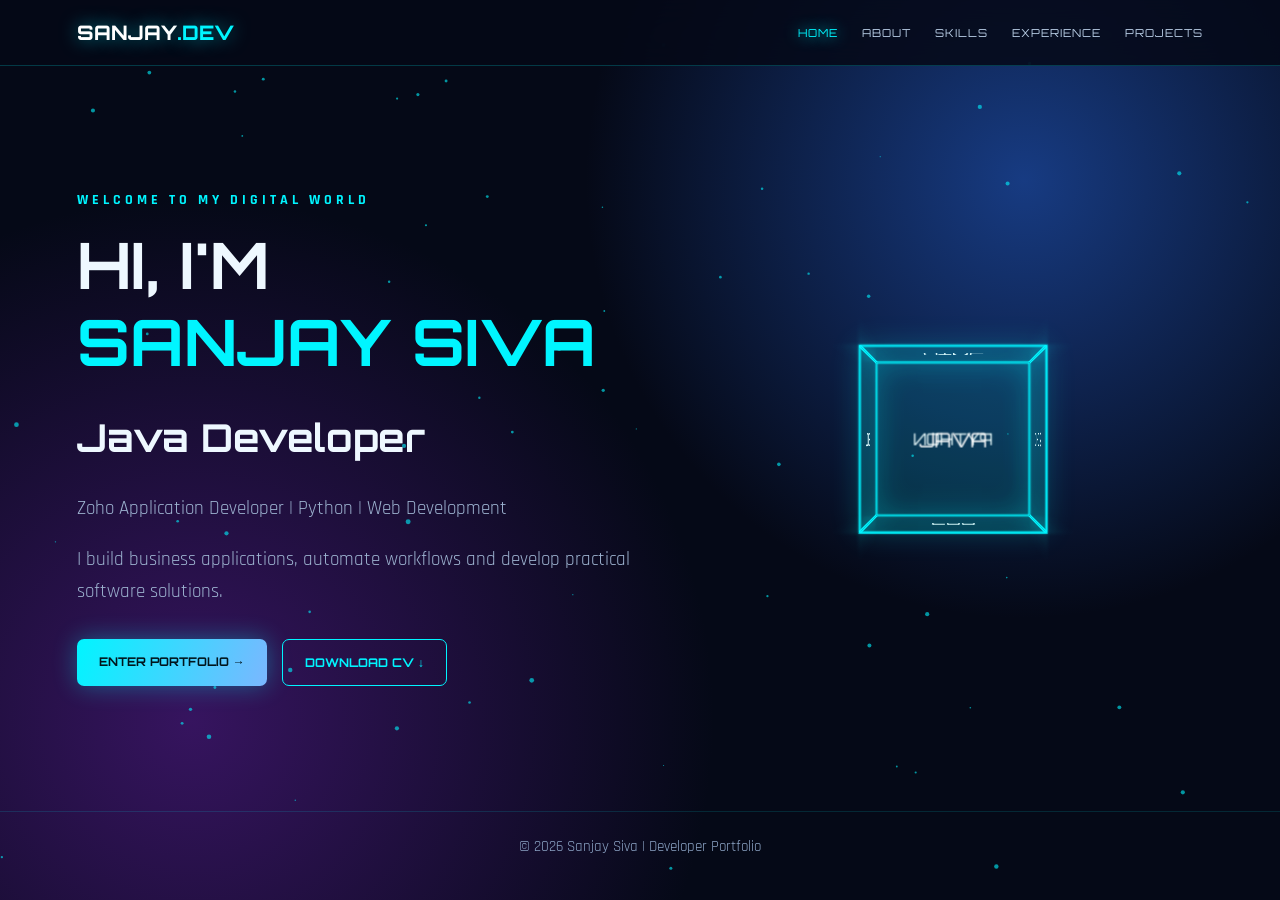
==== index.html @ 7db8daa1 "Add files via upload" ====
<!DOCTYPE html>
<html lang="en">
<head>
  <meta charset="UTF-8">
  <meta name="viewport" content="width=device-width,initial-scale=1">
  <title>Sanjay Siva | Home</title>
  <link rel="stylesheet" href="style.css">
  <script src="script.js" defer></script>
</head>
<body>
<canvas id="particles"></canvas>
<header class="header">
  <a href="index.html" class="logo">SANJAY<span>.DEV</span></a>
  <button class="menu-btn" aria-label="Open menu">☰</button>
  <nav class="nav">
    <a class="active" href="index.html">HOME</a>
    <a href="about.html">ABOUT</a>
    <a href="skills.html">SKILLS</a>
    <a href="experience.html">EXPERIENCE</a>
    <a href="projects.html">PROJECTS</a>
  </nav>
</header>

<main class="page hero">
  <div class="hero-text">
    <div class="eyebrow">WELCOME TO MY DIGITAL WORLD</div>
    <h1>HI, I'M<br><span>SANJAY SIVA</span></h1>
    <h2>Java Developer</h2>
    <p>Zoho Application Developer | Python | Web Development</p>
    <p>I build business applications, automate workflows
       and develop practical software solutions.</p>
    <div class="buttons">
      <a class="btn btn-primary" href="about.html">ENTER PORTFOLIO →</a>
      <a class="btn btn-outline" href="resume.pdf" download>DOWNLOAD CV ↓</a>
    </div>
  </div>
  <div class="scene">
    <div class="cube">
      <div class="cube-face front">JAVA</div>
      <div class="cube-face back">PYTHON</div>
      <div class="cube-face right">ZOHO</div>
      <div class="cube-face left">SQL</div>
      <div class="cube-face top">HTML</div>
      <div class="cube-face bottom">CSS</div>
    </div>
  </div>
</main>
<footer>© 2026 Sanjay Siva | Developer Portfolio</footer>
</body>
</html>
---- style.css ----
@import url('https://fonts.googleapis.com/css2?family=Orbitron:wght@400;600;700;800&family=Rajdhani:wght@400;500;600;700&display=swap');

:root {
  --bg:#050917;
  --panel:#0d1730;
  --cyan:#00f5ff;
  --purple:#9a5cff;
  --text:#eef8ff;
  --muted:#9cb2cf;
}
* {box-sizing:border-box}
html {scroll-behavior:smooth}
body {
  margin:0;
  min-height:100vh;
  color:var(--text);
  background:var(--bg);
  font-family:'Rajdhani',sans-serif;
  font-size:19px;
  overflow-x:hidden;
}
body::before {
  content:"";
  position:fixed;
  inset:0;
  z-index:-2;
  background:
    radial-gradient(circle at 80% 20%,#173b82 0%,transparent 35%),
    radial-gradient(circle at 15% 80%,#36145f 0%,transparent 40%),
    #050917;
}
#particles {
  position:fixed;
  inset:0;
  z-index:-1;
  pointer-events:none;
}
h1,h2,h3,.logo,.nav a,.btn {
  font-family:'Orbitron',sans-serif;
}
a {text-decoration:none;color:inherit}
.header {
  display:flex;
  justify-content:space-between;
  align-items:center;
  padding:20px 6%;
  border-bottom:1px solid #00f5ff35;
  background:#050917d9;
  backdrop-filter:blur(16px);
  position:sticky;
  top:0;
  z-index:100;
}
.logo {
  font-size:20px;
  font-weight:800;
  color:white;
  text-shadow:0 0 18px #00f5ff88;
}
.logo span {color:var(--cyan)}
.nav {display:flex;gap:24px;align-items:center}
.nav a {
  font-size:11px;
  letter-spacing:1px;
  color:#b7cce4;
  transition:.3s;
}
.nav a:hover,.nav a.active {
  color:var(--cyan);
  text-shadow:0 0 15px var(--cyan);
}
.menu-btn {
  display:none;
  background:none;
  border:1px solid var(--cyan);
  color:var(--cyan);
  padding:8px 13px;
  border-radius:6px;
}
.page {
  width:min(1200px,88%);
  margin:auto;
  min-height:calc(100vh - 155px);
  padding:75px 0;
  animation:appear .65s ease both;
}
@keyframes appear {
  from {opacity:0;transform:translateY(22px)}
  to {opacity:1;transform:translateY(0)}
}
.eyebrow {
  color:var(--cyan);
  letter-spacing:4px;
  font-size:14px;
  font-weight:700;
}
h1 {
  font-size:clamp(34px,5vw,70px);
  line-height:1.2;
  margin:18px 0;
}
h1 span,h2 span {color:var(--cyan)}
h2 {font-size:clamp(26px,3vw,42px)}
h3 {font-size:17px}
p {color:var(--muted);line-height:1.7}
.hero {
  display:grid;
  grid-template-columns:1.15fr 1fr;
  align-items:center;
  gap:50px;
}
.hero-text p {max-width:600px}
.buttons {
  display:flex;
  gap:15px;
  flex-wrap:wrap;
  margin-top:30px;
}
.btn {
  display:inline-block;
  padding:15px 22px;
  border-radius:7px;
  font-size:12px;
  font-weight:700;
  transition:.3s;
}
.btn-primary {
  color:#00151d;
  background:linear-gradient(110deg,var(--cyan),#7bb7ff);
  box-shadow:0 0 25px #00f5ff55;
}
.btn-outline {
  border:1px solid var(--cyan);
  color:var(--cyan);
}
.btn:hover {
  transform:translateY(-5px);
  box-shadow:0 0 30px #00f5ff77;
}
.scene {
  height:340px;
  display:flex;
  align-items:center;
  justify-content:center;
  perspective:850px;
}
.cube {
  width:170px;
  height:170px;
  position:relative;
  transform-style:preserve-3d;
  animation:spin 12s linear infinite;
}
.cube-face {
  position:absolute;
  width:170px;
  height:170px;
  display:flex;
  align-items:center;
  justify-content:center;
  background:#00f5ff12;
  border:2px solid var(--cyan);
  box-shadow:inset 0 0 35px #00f5ff33,0 0 25px #00f5ff33;
  font-family:'Orbitron',sans-serif;
  font-size:18px;
  color:white;
}
.front {transform:translateZ(85px)}
.back {transform:rotateY(180deg) translateZ(85px)}
.right {transform:rotateY(90deg) translateZ(85px)}
.left {transform:rotateY(-90deg) translateZ(85px)}
.top {transform:rotateX(90deg) translateZ(85px)}
.bottom {transform:rotateX(-90deg) translateZ(85px)}
@keyframes spin {
  from {transform:rotateX(-20deg) rotateY(0)}
  to {transform:rotateX(340deg) rotateY(360deg)}
}
.grid {
  display:grid;
  grid-template-columns:repeat(3,minmax(0,1fr));
  gap:22px;
  margin-top:40px;
}
.card {
  background:linear-gradient(145deg,#101e3aee,#091326ee);
  border:1px solid #00f5ff33;
  padding:28px;
  border-radius:14px;
  transition:.35s;
  transform-style:preserve-3d;
}
.card:hover {
  transform:perspective(700px) rotateX(4deg) rotateY(-5deg) translateY(-8px);
  border-color:var(--cyan);
  box-shadow:0 15px 40px #00f5ff22;
}
.card h3 {color:white}
.tag {
  display:inline-block;
  margin:5px;
  padding:7px 12px;
  border-radius:6px;
  color:#b7faff;
  border:1px solid #00f5ff44;
  background:#00f5ff10;
  font-size:15px;
}
.timeline {
  border-left:2px solid var(--cyan);
  padding-left:28px;
  margin-top:40px;
}
.timeline .card {margin-bottom:22px}
.date {
  color:var(--cyan);
  font-size:14px;
  letter-spacing:1px;
}
.highlight {
  color:var(--cyan);
  text-shadow:0 0 20px #00f5ff66;
}
.profile-box {
  border:1px solid #00f5ff55;
  background:#0d1730dd;
  border-radius:18px;
  padding:30px;
  box-shadow:0 0 45px #00f5ff16;
}
footer {
  text-align:center;
  padding:25px;
  border-top:1px solid #00f5ff22;
  color:#8da5c6;
  font-size:15px;
}
@media(max-width:850px) {
  .hero {grid-template-columns:1fr}
  .grid {grid-template-columns:repeat(2,1fr)}
}
@media(max-width:650px) {
  .header {padding:18px 5%}
  .menu-btn {display:block}
  .nav {
    display:none;
    position:absolute;
    top:67px;
    left:0;
    right:0;
    padding:25px;
    flex-direction:column;
    background:#0a1530;
  }
  .nav.open {display:flex}
  .grid {grid-template-columns:1fr}
  .page {padding:50px 0}
  .scene {height:270px}
  .cube,.cube-face {width:130px;height:130px}
  .front {transform:translateZ(65px)}
  .back {transform:rotateY(180deg) translateZ(65px)}
  .right {transform:rotateY(90deg) translateZ(65px)}
  .left {transform:rotateY(-90deg) translateZ(65px)}
  .top {transform:rotateX(90deg) translateZ(65px)}
  .bottom {transform:rotateX(-90deg) translateZ(65px)}
}
@media(prefers-reduced-motion:reduce) {
  .cube {animation:none}
  .page {animation:none}
}
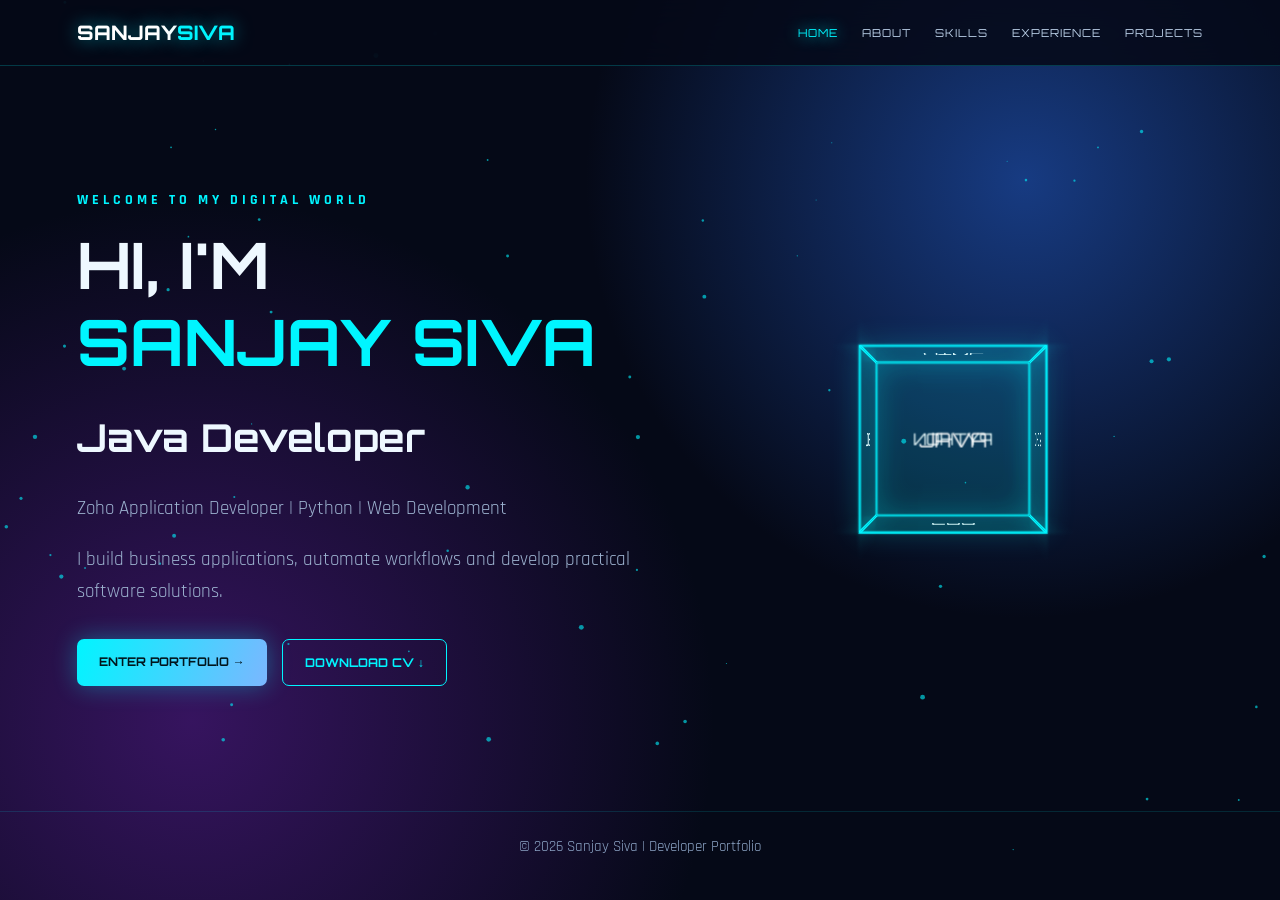
==== commit 2ec53e90: "Fix HTML formatting and structure" ====
--- a/index.html
+++ b/index.html
@@ -11,7 +11,7 @@
 <body>
 <canvas id="particles"></canvas>
 <header class="header">
-  <a href="index.html" class="logo">SANJAY<span>.DEV</span></a>
+  <a href="index.html" class="logo">SANJAY<span>SIVA</span></a>
   <button class="menu-btn" aria-label="Open menu">☰</button>
   <nav class="nav">
     <a class="active" href="index.html">HOME</a>
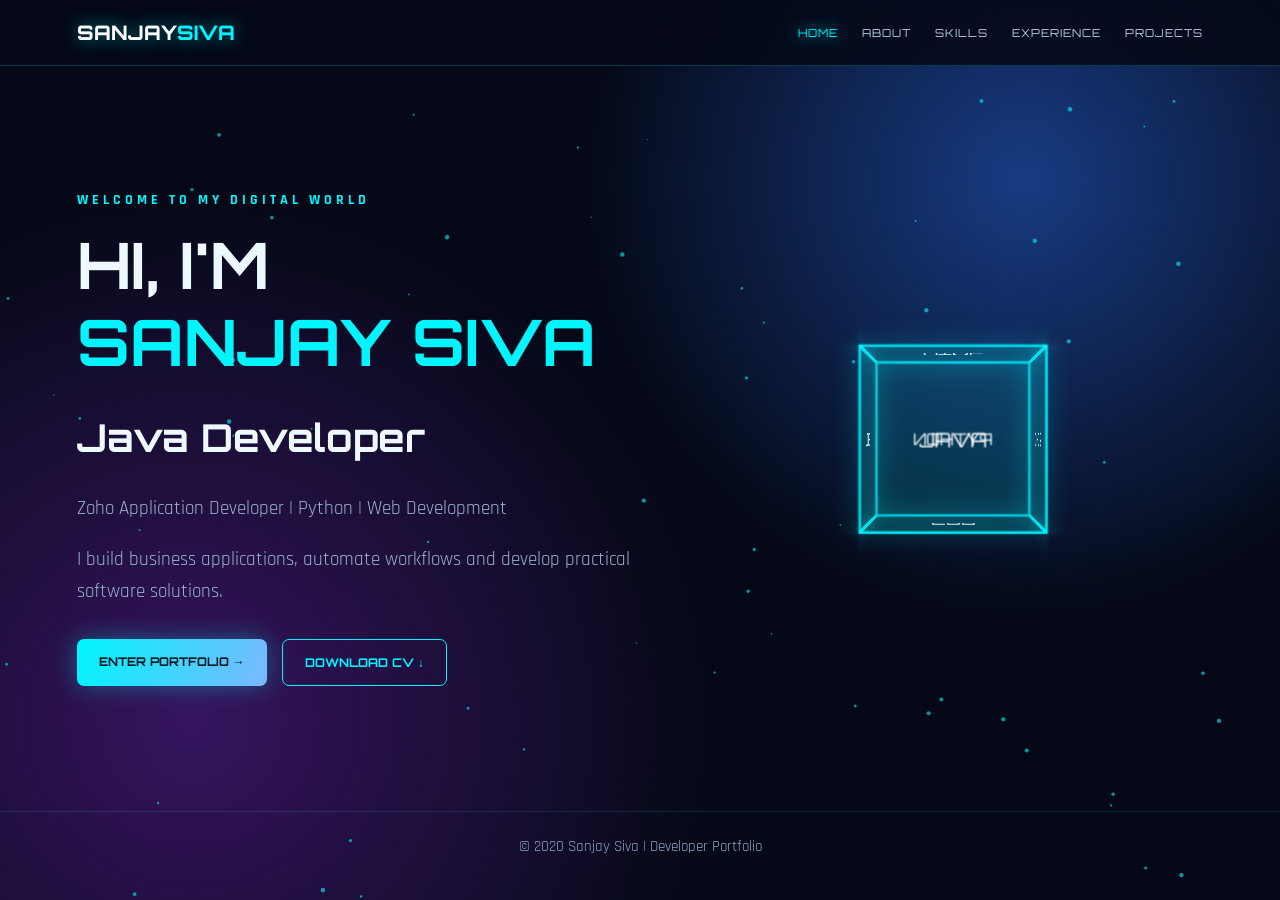
==== commit 6d0940dd: "Update index.html" ====
--- a/index.html
+++ b/index.html
@@ -46,6 +46,6 @@
     </div>
   </div>
 </main>
-<footer>© 2026 Sanjay Siva | Developer Portfolio</footer>
+<footer>© 2020 Sanjay Siva | Developer Portfolio</footer>
 </body>
 </html>
--- a/style.css
+++ b/style.css
@@ -9,8 +9,15 @@
   --text:#eef8ff;
   --muted:#9cb2cf;
 }
-* {box-sizing:border-box}
-html {scroll-behavior:smooth}
+
+* {
+  box-sizing:border-box;
+}
+
+html {
+  scroll-behavior:smooth;
+}
+
 body {
   margin:0;
   min-height:100vh;
@@ -20,6 +27,7 @@
   font-size:19px;
   overflow-x:hidden;
 }
+
 body::before {
   content:"";
   position:fixed;
@@ -30,16 +38,23 @@
     radial-gradient(circle at 15% 80%,#36145f 0%,transparent 40%),
     #050917;
 }
+
 #particles {
   position:fixed;
   inset:0;
   z-index:-1;
   pointer-events:none;
 }
+
 h1,h2,h3,.logo,.nav a,.btn {
   font-family:'Orbitron',sans-serif;
 }
-a {text-decoration:none;color:inherit}
+
+a {
+  text-decoration:none;
+  color:inherit;
+}
+
 .header {
   display:flex;
   justify-content:space-between;
@@ -52,24 +67,37 @@
   top:0;
   z-index:100;
 }
+
 .logo {
   font-size:20px;
   font-weight:800;
   color:white;
   text-shadow:0 0 18px #00f5ff88;
 }
-.logo span {color:var(--cyan)}
-.nav {display:flex;gap:24px;align-items:center}
+
+.logo span {
+  color:var(--cyan);
+}
+
+.nav {
+  display:flex;
+  gap:24px;
+  align-items:center;
+}
+
 .nav a {
   font-size:11px;
   letter-spacing:1px;
   color:#b7cce4;
   transition:.3s;
 }
-.nav a:hover,.nav a.active {
+
+.nav a:hover,
+.nav a.active {
   color:var(--cyan);
   text-shadow:0 0 15px var(--cyan);
 }
+
 .menu-btn {
   display:none;
   background:none;
@@ -78,6 +106,7 @@
   padding:8px 13px;
   border-radius:6px;
 }
+
 .page {
   width:min(1200px,88%);
   margin:auto;
@@ -85,38 +114,119 @@
   padding:75px 0;
   animation:appear .65s ease both;
 }
+
 @keyframes appear {
-  from {opacity:0;transform:translateY(22px)}
-  to {opacity:1;transform:translateY(0)}
-}
+  from {
+    opacity:0;
+    transform:translateY(22px);
+  }
+  to {
+    opacity:1;
+    transform:translateY(0);
+  }
+}
+
 .eyebrow {
   color:var(--cyan);
   letter-spacing:4px;
   font-size:14px;
   font-weight:700;
 }
+
 h1 {
   font-size:clamp(34px,5vw,70px);
   line-height:1.2;
   margin:18px 0;
 }
-h1 span,h2 span {color:var(--cyan)}
-h2 {font-size:clamp(26px,3vw,42px)}
-h3 {font-size:17px}
-p {color:var(--muted);line-height:1.7}
+
+h1 span,
+h2 span {
+  color:var(--cyan);
+}
+
+h2 {
+  font-size:clamp(26px,3vw,42px);
+}
+
+h3 {
+  font-size:17px;
+}
+
+p {
+  color:var(--muted);
+  line-height:1.7;
+}
+
+/* SANJAY SIVA AUTOMATIC FONT ANIMATION */
+
+.animated-name {
+  display:inline-block;
+  color:var(--cyan);
+  text-shadow:0 0 15px var(--cyan);
+  animation:nameFontChange 8s infinite;
+  transform-origin:left center;
+}
+
+@keyframes nameFontChange {
+
+  0%,24% {
+    font-family:'Orbitron',sans-serif;
+    font-weight:800;
+    font-style:normal;
+    letter-spacing:2px;
+    transform:scale(1);
+  }
+
+  25%,49% {
+    font-family:'Rajdhani',sans-serif;
+    font-weight:700;
+    font-style:italic;
+    letter-spacing:4px;
+    transform:scale(1.04);
+  }
+
+  50%,74% {
+    font-family:Georgia,serif;
+    font-weight:bold;
+    font-style:italic;
+    letter-spacing:2px;
+    transform:scale(1);
+  }
+
+  75%,99% {
+    font-family:'Courier New',monospace;
+    font-weight:bold;
+    font-style:normal;
+    letter-spacing:3px;
+    transform:scale(1.03);
+  }
+
+  100% {
+    font-family:'Orbitron',sans-serif;
+    font-weight:800;
+    letter-spacing:2px;
+    transform:scale(1);
+  }
+}
+
 .hero {
   display:grid;
   grid-template-columns:1.15fr 1fr;
   align-items:center;
   gap:50px;
 }
-.hero-text p {max-width:600px}
+
+.hero-text p {
+  max-width:600px;
+}
+
 .buttons {
   display:flex;
   gap:15px;
   flex-wrap:wrap;
   margin-top:30px;
 }
+
 .btn {
   display:inline-block;
   padding:15px 22px;
@@ -125,19 +235,25 @@
   font-weight:700;
   transition:.3s;
 }
+
 .btn-primary {
   color:#00151d;
   background:linear-gradient(110deg,var(--cyan),#7bb7ff);
   box-shadow:0 0 25px #00f5ff55;
 }
+
 .btn-outline {
   border:1px solid var(--cyan);
   color:var(--cyan);
 }
+
 .btn:hover {
   transform:translateY(-5px);
   box-shadow:0 0 30px #00f5ff77;
 }
+
+/* 3D ROTATING CUBE */
+
 .scene {
   height:340px;
   display:flex;
@@ -145,6 +261,7 @@
   justify-content:center;
   perspective:850px;
 }
+
 .cube {
   width:170px;
   height:170px;
@@ -152,6 +269,7 @@
   transform-style:preserve-3d;
   animation:spin 12s linear infinite;
 }
+
 .cube-face {
   position:absolute;
   width:170px;
@@ -166,22 +284,49 @@
   font-size:18px;
   color:white;
 }
-.front {transform:translateZ(85px)}
-.back {transform:rotateY(180deg) translateZ(85px)}
-.right {transform:rotateY(90deg) translateZ(85px)}
-.left {transform:rotateY(-90deg) translateZ(85px)}
-.top {transform:rotateX(90deg) translateZ(85px)}
-.bottom {transform:rotateX(-90deg) translateZ(85px)}
+
+.front {
+  transform:translateZ(85px);
+}
+
+.back {
+  transform:rotateY(180deg) translateZ(85px);
+}
+
+.right {
+  transform:rotateY(90deg) translateZ(85px);
+}
+
+.left {
+  transform:rotateY(-90deg) translateZ(85px);
+}
+
+.top {
+  transform:rotateX(90deg) translateZ(85px);
+}
+
+.bottom {
+  transform:rotateX(-90deg) translateZ(85px);
+}
+
 @keyframes spin {
-  from {transform:rotateX(-20deg) rotateY(0)}
-  to {transform:rotateX(340deg) rotateY(360deg)}
-}
+  from {
+    transform:rotateX(-20deg) rotateY(0);
+  }
+  to {
+    transform:rotateX(340deg) rotateY(360deg);
+  }
+}
+
+/* SKILLS AND PROJECT CARDS */
+
 .grid {
   display:grid;
   grid-template-columns:repeat(3,minmax(0,1fr));
   gap:22px;
   margin-top:40px;
 }
+
 .card {
   background:linear-gradient(145deg,#101e3aee,#091326ee);
   border:1px solid #00f5ff33;
@@ -190,12 +335,17 @@
   transition:.35s;
   transform-style:preserve-3d;
 }
+
 .card:hover {
   transform:perspective(700px) rotateX(4deg) rotateY(-5deg) translateY(-8px);
   border-color:var(--cyan);
   box-shadow:0 15px 40px #00f5ff22;
 }
-.card h3 {color:white}
+
+.card h3 {
+  color:white;
+}
+
 .tag {
   display:inline-block;
   margin:5px;
@@ -206,21 +356,28 @@
   background:#00f5ff10;
   font-size:15px;
 }
+
 .timeline {
   border-left:2px solid var(--cyan);
   padding-left:28px;
   margin-top:40px;
 }
-.timeline .card {margin-bottom:22px}
+
+.timeline .card {
+  margin-bottom:22px;
+}
+
 .date {
   color:var(--cyan);
   font-size:14px;
   letter-spacing:1px;
 }
+
 .highlight {
   color:var(--cyan);
   text-shadow:0 0 20px #00f5ff66;
 }
+
 .profile-box {
   border:1px solid #00f5ff55;
   background:#0d1730dd;
@@ -228,6 +385,7 @@
   padding:30px;
   box-shadow:0 0 45px #00f5ff16;
 }
+
 footer {
   text-align:center;
   padding:25px;
@@ -235,13 +393,31 @@
   color:#8da5c6;
   font-size:15px;
 }
+
+/* TABLET RESPONSIVE */
+
 @media(max-width:850px) {
-  .hero {grid-template-columns:1fr}
-  .grid {grid-template-columns:repeat(2,1fr)}
-}
+  .hero {
+    grid-template-columns:1fr;
+  }
+
+  .grid {
+    grid-template-columns:repeat(2,1fr);
+  }
+}
+
+/* MOBILE RESPONSIVE */
+
 @media(max-width:650px) {
-  .header {padding:18px 5%}
-  .menu-btn {display:block}
+
+  .header {
+    padding:18px 5%;
+  }
+
+  .menu-btn {
+    display:block;
+  }
+
   .nav {
     display:none;
     position:absolute;
@@ -252,19 +428,64 @@
     flex-direction:column;
     background:#0a1530;
   }
-  .nav.open {display:flex}
-  .grid {grid-template-columns:1fr}
-  .page {padding:50px 0}
-  .scene {height:270px}
-  .cube,.cube-face {width:130px;height:130px}
-  .front {transform:translateZ(65px)}
-  .back {transform:rotateY(180deg) translateZ(65px)}
-  .right {transform:rotateY(90deg) translateZ(65px)}
-  .left {transform:rotateY(-90deg) translateZ(65px)}
-  .top {transform:rotateX(90deg) translateZ(65px)}
-  .bottom {transform:rotateX(-90deg) translateZ(65px)}
-}
+
+  .nav.open {
+    display:flex;
+  }
+
+  .grid {
+    grid-template-columns:1fr;
+  }
+
+  .page {
+    padding:50px 0;
+  }
+
+  .scene {
+    height:270px;
+  }
+
+  .cube,
+  .cube-face {
+    width:130px;
+    height:130px;
+  }
+
+  .front {
+    transform:translateZ(65px);
+  }
+
+  .back {
+    transform:rotateY(180deg) translateZ(65px);
+  }
+
+  .right {
+    transform:rotateY(90deg) translateZ(65px);
+  }
+
+  .left {
+    transform:rotateY(-90deg) translateZ(65px);
+  }
+
+  .top {
+    transform:rotateX(90deg) translateZ(65px);
+  }
+
+  .bottom {
+    transform:rotateX(-90deg) translateZ(65px);
+  }
+
+  .animated-name {
+    letter-spacing:1px;
+  }
+}
+
+/* REDUCED MOTION ACCESSIBILITY */
+
 @media(prefers-reduced-motion:reduce) {
-  .cube {animation:none}
-  .page {animation:none}
-}
+  .cube,
+  .page,
+  .animated-name {
+    animation:none;
+  }
+}
